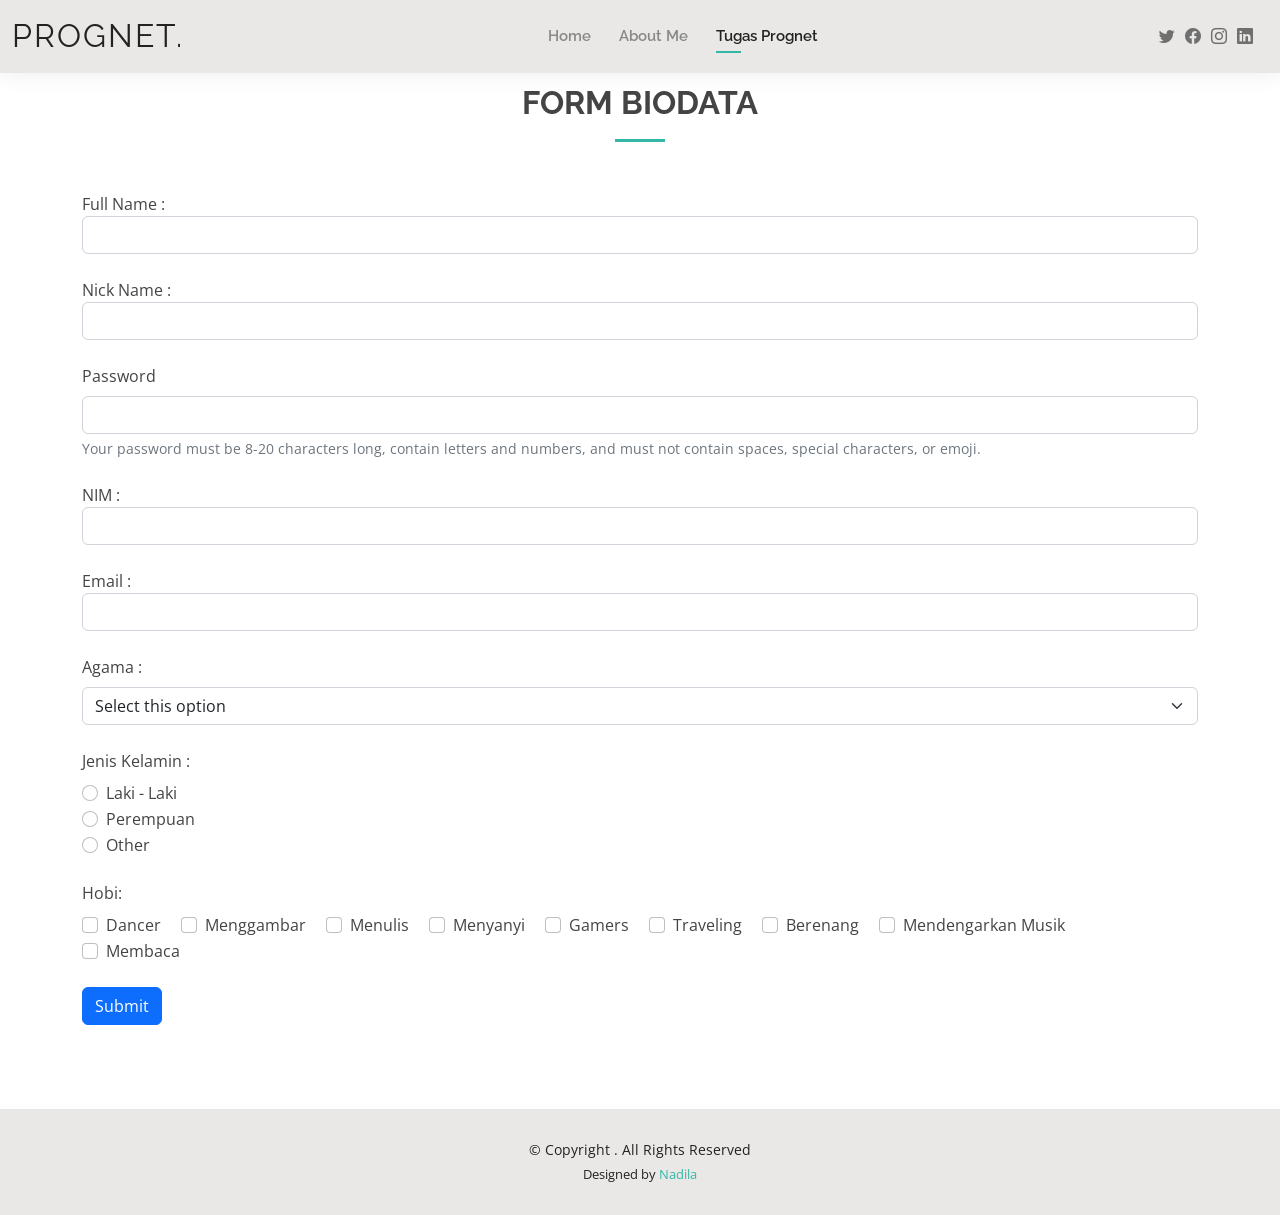
==== tugasjava.html @ 8a085e16 "Tugas Nadila" ====
<!DOCTYPE html>
<html lang="en">

<head>
  <meta charset="utf-8">
  <meta content="width=device-width, initial-scale=1.0" name="viewport">

  <title>Tugas Prognet - Nadila</title>
  <meta content="" name="description">
  <meta content="" name="keywords">

  <!-- Favicons -->
  <link href="assets/img/favicon.png" rel="icon">
  <link href="assets/img/apple-touch-icon.png" rel="apple-touch-icon">

  <!-- Google Fonts -->
  <link href="https://fonts.googleapis.com/css?family=Open+Sans:300,300i,400,400i,600,600i,700,700i|Raleway:300,300i,400,400i,500,500i,600,600i,700,700i|Poppins:300,300i,400,400i,500,500i,600,600i,700,700i" rel="stylesheet">

  <!-- Vendor CSS Files -->
  <link href="assets/vendor/aos/aos.css" rel="stylesheet">
  <link href="assets/vendor/bootstrap/css/bootstrap.min.css" rel="stylesheet">
  <link href="assets/vendor/bootstrap-icons/bootstrap-icons.css" rel="stylesheet">
  <link href="assets/vendor/boxicons/css/boxicons.min.css" rel="stylesheet">
  <link href="assets/vendor/glightbox/css/glightbox.min.css" rel="stylesheet">
  <link href="assets/vendor/swiper/swiper-bundle.min.css" rel="stylesheet">

  <!-- Template Main CSS File -->
  <link href="assets/css/style.css" rel="stylesheet">

  <!-- =======================================================
  * Template Name: Kelly - v4.10.0
  * Template URL: https://bootstrapmade.com/kelly-free-bootstrap-cv-resume-html-template/
  * Author: BootstrapMade.com
  * License: https://bootstrapmade.com/license/
  ======================================================== -->
</head>

<body>

  <!-- ======= Header ======= -->
  <header id="header" class="fixed-top">
    <div class="container-fluid d-flex justify-content-between align-items-center">

      <h1 class="logo me-auto me-lg-0"><a href="index.html">Prognet.</a></h1>
      <!-- Uncomment below if you prefer to use an image logo -->
      <!-- <a href="index.html" class="logo"><img src="assets/img/logo.png" alt="" class="img-fluid"></a>-->

      <nav id="navbar" class="navbar order-last order-lg-0">
        <ul>
          <li><a href="index.html">Home</a></li>
          <li><a href="about.html">About Me</a></li>
          <li><a class="active" href="tugasprognet.html">Tugas Prognet</a></li>
        </ul>
        <i class="bi bi-list mobile-nav-toggle"></i>
      </nav><!-- .navbar -->

      <div class="header-social-links">
        <a href="#" class="twitter"><i class="bi bi-twitter"></i></a>
        <a href="#" class="facebook"><i class="bi bi-facebook"></i></a>
        <a href="#" class="instagram"><i class="bi bi-instagram"></i></a>
        <a href="#" class="linkedin"><i class="bi bi-linkedin"></i></i></a>
      </div>

    </div>

  </header><!-- End Header -->

<section id="form" class="form-mf sect-pt4 route">
    <div class="container mt-4">
        <div class="section-title">
            <h2>Form Biodata</h2>
        </div>
        <form id="formbio" action="hasil.html" method="GET">
          <div class="form-group mb-4">
            <label for="fullname">Full Name :</label>
            <input type="text" class="form-control" id="fullname" name="fullname" required>
          </div>
          <div class="form-group mb-4">
            <label for="nickname">Nick Name :</label>
            <input type="text" class="form-control" id="nickname" name="nickname" required>
          </div>
          <div>
            <label for="password" class="form-label">Password</label>
            <input type="password" id="password" class="form-control" aria-describedby="passwordHelpBlock" required>
            <div id="passwordHelpBlock" class="form-text mb-4">
              Your password must be 8-20 characters long, contain letters and numbers, and must not contain spaces, special characters, or emoji.
            </div>
          </div>
          <div class="form-group mb-4">
              <label for="nim">NIM :</label>
              <input type="text" class="form-control" id="nim" name="nim" required>
          </div>
          <div class="form-group mb-4">
            <label for="email">Email :</label>
            <input type="text" class="form-control" id="email" name="email" required>
        </div>
          <div class="form-group mb-4">
            <label for="agama" class="form-label">Agama :</label>
            <select class="form-select" aria-label="Default select example">
              <option selected>Select this option</option>
              <option value="Hindu">Hindu</option>
              <option value="Islam">Islam</option>
              <option value="Budha">Budha</option>
              <option value="Kristen Protestan">Kristen Protestan</option>
              <option value="Kristen Katolik">Kristen Katolik</option>
              <option value="Kong Hu Chu">Kong Hu Chu</option>
              <option value="Other">Other</option>
            </select>
          </div>
          <div>
            <label for="jeniskelamin" class="form-label">Jenis Kelamin :</label>
          </div>
          <div class="form-check">
            <input class="form-check-input" type="radio" name="jeniskelamin" id="jeniskelamin" required>
            <label class="form-check-label" for="jeniskelamin" value="Laki - Laki">
              Laki - Laki
            </label>
          </div>
          <div class="form-check">
            <input class="form-check-input" type="radio" name="jeniskelamin" id="jeniskelamin" required>
            <label class="form-check-label" for="jeniskelamin" value="Perempuan">
              Perempuan
            </label>
          </div>
          <div class="form-check mb-4">
            <input class="form-check-input" type="radio" name="jeniskelamin" id="jeniskelamin" required>
            <label class="form-check-label" for="jeniskelamin" value="Tidak ingin memberitahu">
              Other
            </label>
          </div>
        <div>
            <label for="hobi" class="form-label">Hobi:</label>
          </div>
          <div class="form-check form-check-inline">
            <input class="form-check-input" type="checkbox" id="hobi" value="option1">
            <label class="form-check-label" for="hobi">Dancer</label>
          </div>
          <div class="form-check form-check-inline">
            <input class="form-check-input" type="checkbox" id="hobi" value="option2">
            <label class="form-check-label" for="hobi">Menggambar</label>
          </div>
          <div class="form-check form-check-inline">
            <input class="form-check-input" type="checkbox" id="hobi" value="option3">
            <label class="form-check-label" for="hobi">Menulis</label>
          </div>
          <div class="form-check form-check-inline">
            <input class="form-check-input" type="checkbox" id="hobi" value="option4">
            <label class="form-check-label" for="hobi">Menyanyi</label>
          </div>
          <div class="form-check form-check-inline">
            <input class="form-check-input" type="checkbox" id="hobi" value="option5">
            <label class="form-check-label" for="hobi">Gamers</label>
          </div>
          <div class="form-check form-check-inline">
            <input class="form-check-input" type="checkbox" id="hobi" value="option6">
            <label class="form-check-label" for="hobi">Traveling</label>
          </div>
          <div class="form-check form-check-inline">
            <input class="form-check-input" type="checkbox" id="hobi" value="option7">
            <label class="form-check-label" for="hobi">Berenang</label>
          </div>
          <div class="form-check form-check-inline">
            <input class="form-check-input" type="checkbox" id="hobi" value="option8">
            <label class="form-check-label" for="hobi">Mendengarkan Musik</label>
          </div>
          <div class="form-check form-check-inline mb-4">
            <input class="form-check-input" type="checkbox" id="hobi" value="option9">
            <label class="form-check-label" for="hobi">Membaca</label>
          </div>
          <div>
            <button type="submit" class="btn btn-primary mb-4">Submit</button>
          </div>
      </form>
  </div>
</section>

  <!-- ======= Footer ======= -->
  <footer id="footer">
    <div class="container">
      <div class="copyright">
        &copy; Copyright <strong><span></span></strong>. All Rights Reserved
      </div>
      <div class="credits">
        <!-- All the links in the footer should remain intact. -->
        <!-- You can delete the links only if you purchased the pro version. -->
        <!-- Licensing information: https://bootstrapmade.com/license/ -->
        <!-- Purchase the pro version with working PHP/AJAX contact form: https://bootstrapmade.com/kelly-free-bootstrap-cv-resume-html-template/ -->
        Designed by <a href="https://bootstrapmade.com/">Nadila</a>
      </div>
    </div>
  </footer><!-- End  Footer -->

  <div id="preloader"></div>
  <a href="#" class="back-to-top d-flex align-items-center justify-content-center"><i class="bi bi-arrow-up-short"></i></a>

  <!-- Vendor JS Files -->
  <script src="assets/vendor/purecounter/purecounter_vanilla.js"></script>
  <script src="assets/vendor/aos/aos.js"></script>
  <script src="assets/vendor/bootstrap/js/bootstrap.bundle.min.js"></script>
  <script src="assets/vendor/glightbox/js/glightbox.min.js"></script>
  <script src="assets/vendor/isotope-layout/isotope.pkgd.min.js"></script>
  <script src="assets/vendor/swiper/swiper-bundle.min.js"></script>
  <script src="assets/vendor/waypoints/noframework.waypoints.js"></script>
  <script src="assets/vendor/php-email-form/validate.js"></script>

  <!-- Template Main JS File -->
  <script src="assets/js/main.js"></script>

</body>

</html>
---- assets/css/style.css ----
/**
* Template Name: Kelly - v4.10.0
* Template URL: https://bootstrapmade.com/kelly-free-bootstrap-cv-resume-html-template/
* Author: BootstrapMade.com
* License: https://bootstrapmade.com/license/
*/

/*--------------------------------------------------------------
# General
--------------------------------------------------------------*/
body {
  font-family: "Open Sans", sans-serif;
  color: #444444;
}

a {
  color: #46c7ae;
  text-decoration: none;
}

a:hover {
  color: #51cdbe;
  text-decoration: none;
}

h1,
h2,
h3,
h4,
h5,
h6 {
  font-family: "Raleway", sans-serif;
}

#main {
  margin-top: 50px;
}

@media (max-width: 992px) {
  #main {
    margin-top: 30px;
  }
}

/*--------------------------------------------------------------
# Preloader
--------------------------------------------------------------*/
#preloader {
  position: fixed;
  top: 0;
  left: 0;
  right: 0;
  bottom: 0;
  z-index: 9999;
  overflow: hidden;
  background: #fff;
}

#preloader:before {
  content: "";
  position: fixed;
  top: calc(50% - 30px);
  left: calc(50% - 30px);
  border: 6px solid #34b7a7;
  border-top-color: #dcf5f2;
  border-radius: 50%;
  width: 60px;
  height: 60px;
  -webkit-animation: animate-preloader 1s linear infinite;
  animation: animate-preloader 1s linear infinite;
}

@-webkit-keyframes animate-preloader {
  0% {
    transform: rotate(0deg);
  }

  100% {
    transform: rotate(360deg);
  }
}

@keyframes animate-preloader {
  0% {
    transform: rotate(0deg);
  }

  100% {
    transform: rotate(360deg);
  }
}

/*--------------------------------------------------------------
# Back to top button
--------------------------------------------------------------*/
.back-to-top {
  position: fixed;
  visibility: hidden;
  opacity: 0;
  right: 15px;
  bottom: 15px;
  z-index: 996;
  background: #34b7a7;
  width: 40px;
  height: 40px;
  border-radius: 50px;
  transition: all 0.4s;
}

.back-to-top i {
  font-size: 24px;
  color: #fff;
  line-height: 0;
}

.back-to-top:hover {
  background: #49cbbb;
  color: #fff;
}

.back-to-top.active {
  visibility: visible;
  opacity: 1;
}

/*--------------------------------------------------------------
# Header
--------------------------------------------------------------*/
#header {
  background: #e9e8e6;
  box-shadow: 0px 0px 25px 0 rgba(0, 0, 0, 0.08);
  z-index: 997;
  padding: 15px 0;
}

#header .logo {
  font-size: 32px;
  margin: 0;
  padding: 0;
  line-height: 1;
  font-weight: 400;
  letter-spacing: 2px;
  text-transform: uppercase;
}

#header .logo a {
  color: #222222;
}

#header .logo img {
  max-height: 40px;
}

@media (max-width: 992px) {
  #header .logo {
    font-size: 28px;
  }
}

/*--------------------------------------------------------------
# Header Social Links
--------------------------------------------------------------*/
.header-social-links {
  padding-right: 15px;
}

.header-social-links a {
  color: #6f6f6f;
  padding-left: 6px;
  display: inline-block;
  line-height: 0px;
  transition: 0.3s;
  font-size: 16px;
}

.header-social-links a:hover {
  color: #34b7a7;
}

/*--------------------------------------------------------------
# Navigation Menu
--------------------------------------------------------------*/
/**
* Desktop Navigation 
*/
.navbar {
  padding: 0;
}

.navbar ul {
  margin: 0;
  padding: 0;
  display: flex;
  list-style: none;
  align-items: center;
}

.navbar li {
  position: relative;
  padding: 10px 0 10px 28px;
}

.navbar a,
.navbar a:focus {
  display: flex;
  align-items: center;
  justify-content: space-between;
  font-family: "Raleway", sans-serif;
  font-size: 15px;
  font-weight: 600;
  color: #888888;
  white-space: nowrap;
  transition: 0.3s;
  position: relative;
}

.navbar a i,
.navbar a:focus i {
  font-size: 12px;
  line-height: 0;
  margin-left: 5px;
}

.navbar>ul>li>a:before {
  content: "";
  position: absolute;
  width: 0;
  height: 2px;
  bottom: -5px;
  left: 0;
  background-color: #34b7a7;
  visibility: hidden;
  width: 0px;
  transition: all 0.3s ease-in-out 0s;
}

.navbar a:hover:before,
.navbar li:hover>a:before,
.navbar .active:before {
  visibility: visible;
  width: 25px;
}

.navbar a:hover,
.navbar .active,
.navbar .active:focus,
.navbar li:hover>a {
  color: #222222;
}

.navbar .dropdown ul {
  display: block;
  position: absolute;
  left: 14px;
  top: calc(100% + 30px);
  margin: 0;
  padding: 10px 0;
  z-index: 99;
  opacity: 0;
  visibility: hidden;
  background: #fff;
  box-shadow: 0px 0px 30px rgba(127, 137, 161, 0.25);
  transition: 0.3s;
  border-radius: 4px;
}

.navbar .dropdown ul li {
  min-width: 200px;
  padding: 0;
}

.navbar .dropdown ul a {
  padding: 10px 20px;
  font-size: 15px;
  text-transform: none;
  font-weight: 600;
}

.navbar .dropdown ul a i {
  font-size: 12px;
}

.navbar .dropdown ul a:hover,
.navbar .dropdown ul .active:hover,
.navbar .dropdown ul li:hover>a {
  color: #34b7a7;
}

.navbar .dropdown:hover>ul {
  opacity: 1;
  top: 100%;
  visibility: visible;
}

.navbar .dropdown .dropdown ul {
  top: 0;
  left: calc(100% - 30px);
  visibility: hidden;
}

.navbar .dropdown .dropdown:hover>ul {
  opacity: 1;
  top: 0;
  left: 100%;
  visibility: visible;
}

@media (max-width: 1366px) {
  .navbar .dropdown .dropdown ul {
    left: -90%;
  }

  .navbar .dropdown .dropdown:hover>ul {
    left: -100%;
  }
}

/**
* Mobile Navigation 
*/
.mobile-nav-toggle {
  color: #222222;
  font-size: 28px;
  cursor: pointer;
  display: none;
  line-height: 0;
  transition: 0.5s;
}

.mobile-nav-toggle.bi-x {
  color: #fff;
}

@media (max-width: 991px) {
  .mobile-nav-toggle {
    display: block;
  }

  .navbar ul {
    display: none;
  }
}

.navbar-mobile {
  position: fixed;
  overflow: hidden;
  top: 0;
  right: 0;
  left: 0;
  bottom: 0;
  background: rgba(9, 9, 9, 0.9);
  transition: 0.3s;
  z-index: 999;
}

.navbar-mobile .mobile-nav-toggle {
  position: absolute;
  top: 15px;
  right: 15px;
}

.navbar-mobile ul {
  display: block;
  position: absolute;
  top: 55px;
  right: 15px;
  bottom: 15px;
  left: 15px;
  padding: 10px 0;
  border-radius: 10px;
  background-color: #fff;
  overflow-y: auto;
  transition: 0.3s;
}

.navbar-mobile a,
.navbar-mobile a:focus {
  font-size: 15px;
  padding-right: 15px;
  color: #222222;
}

.navbar-mobile a:hover,
.navbar-mobile .active,
.navbar-mobile li:hover>a {
  color: #34b7a7;
}

.navbar-mobile .getstarted,
.navbar-mobile .getstarted:focus {
  margin: 15px;
}

.navbar-mobile .dropdown ul {
  position: static;
  display: none;
  margin: 10px 20px;
  padding: 10px 0;
  z-index: 99;
  opacity: 1;
  visibility: visible;
  background: #fff;
  box-shadow: 0px 0px 30px rgba(127, 137, 161, 0.25);
}

.navbar-mobile .dropdown ul li {
  min-width: 200px;
}

.navbar-mobile .dropdown ul a {
  padding: 10px 20px;
}

.navbar-mobile .dropdown ul a i {
  font-size: 12px;
}

.navbar-mobile .dropdown ul a:hover,
.navbar-mobile .dropdown ul .active:hover,
.navbar-mobile .dropdown ul li:hover>a {
  color: #34b7a7;
}

.navbar-mobile .dropdown>.dropdown-active {
  display: block;
}

/*--------------------------------------------------------------
# Hero Section
--------------------------------------------------------------*/
#hero {
  width: 100%;
  height: 100vh;
  background: url("../img/home1.jpg") top right;
  background-size: cover;
}

#hero .container {
  padding-top: 70px;
  position: relative;
}

@media (max-width: 992px) {
  #hero .container {
    padding-top: 58px;
  }
}

#hero h1 {
  margin: 0;
  font-size: 48px;
  font-weight: 700;
  line-height: 56px;
  color: #222222;
}

#hero h2 {
  color: #6f6f6f;
  margin: 10px 0 0 0;
  font-size: 22px;
}

#hero .btn-about {
  font-family: "Raleway", sans-serif;
  text-transform: uppercase;
  font-weight: 600;
  font-size: 12px;
  letter-spacing: 1px;
  display: inline-block;
  padding: 12px 40px;
  border-radius: 50px;
  transition: 0.5s;
  margin-top: 30px;
  color: #fff;
  background: #34b7a7;
}

#hero .btn-about:hover {
  background: #3dc8b7;
}

@media (min-width: 1024px) {
  #hero {
    background-attachment: fixed;
  }
}

@media (max-width: 992px) {
  #hero:before {
    content: "";
    background: rgba(255, 255, 255, 0.8);
    position: absolute;
    bottom: 0;
    top: 0;
    left: 0;
    right: 0;
  }

  #hero h1 {
    font-size: 28px;
    line-height: 36px;
  }

  #hero h2 {
    font-size: 18px;
    line-height: 24px;
  }
}

/*--------------------------------------------------------------
# Sections General
--------------------------------------------------------------*/
section {
  padding: 60px 0;
}

.section-bg {
  background-color: #e7f8f6;
}

.section-title {
  text-align: center;
  padding-bottom: 30px;
}

.section-title h2 {
  font-size: 32px;
  font-weight: bold;
  text-transform: uppercase;
  margin-bottom: 20px;
  padding-bottom: 20px;
  position: relative;
}

.section-title h2::after {
  content: "";
  position: absolute;
  display: block;
  width: 50px;
  height: 3px;
  background: #34b7a7;
  bottom: 0;
  left: calc(50% - 25px);
}

.section-title p {
  margin-bottom: 0;
}

/*--------------------------------------------------------------
# Cta
--------------------------------------------------------------*/
.cta {
  background: linear-gradient(rgba(0, 0, 0, 0.6), rgba(0, 0, 0, 0.6)), url("../img/home1.jpg") fixed center center;
  background-size: cover;
  padding: 80px 0;
}

.cta h3 {
  color: #fff;
  font-size: 28px;
  font-weight: 700;
}

.cta p {
  color: #fff;
}

.cta .cta-btn {
  font-family: "Raleway", sans-serif;
  text-transform: uppercase;
  font-weight: 500;
  font-size: 16px;
  letter-spacing: 1px;
  display: inline-block;
  padding: 8px 20px;
  border-radius: 2px;
  transition: 0.5s;
  margin: 10px;
  border: 2px solid #fff;
  color: #fff;
}

.cta .cta-btn:hover {
  background: #34b7a7;
  border: 2px solid #34b7a7;
}

@media (max-width: 1024px) {
  .cta {
    background-attachment: scroll;
  }
}

@media (min-width: 769px) {
  .cta .cta-btn-container {
    display: flex;
    align-items: center;
    justify-content: flex-end;
  }
}

/*--------------------------------------------------------------
# About
--------------------------------------------------------------*/
.about .content h3 {
  font-weight: 700;
  font-size: 26px;
  color: #555555;
}

.about .content ul {
  list-style: none;
  padding: 0;
}

.about .content ul li {
  padding-bottom: 10px;
}

.about .content ul i {
  font-size: 20px;
  padding-right: 2px;
  color: #34b7a7;
}

.about .content p:last-child {
  margin-bottom: 0;
}

/*--------------------------------------------------------------
# Skills
--------------------------------------------------------------*/
.skills .progress {
  height: 60px;
  display: block;
  background: none;
  border-radius: 0;
}

.skills .progress .skill {
  padding: 10px 0;
  margin: 0 0 6px 0;
  text-transform: uppercase;
  display: block;
  font-weight: 600;
  font-family: "Poppins", sans-serif;
  color: #222222;
}

.skills .progress .skill .val {
  float: right;
  font-style: normal;
}

.skills .progress-bar-wrap {
  background: #f3f3f3;
}

.skills .progress-bar {
  width: 1px;
  height: 10px;
  transition: 0.9s;
  background-color: #34b7a7;
}

/*--------------------------------------------------------------
# Facts
--------------------------------------------------------------*/
.facts .counters span {
  font-size: 48px;
  display: block;
  color: #34b7a7;
}

.facts .counters p {
  padding: 0;
  margin: 0 0 20px 0;
  font-family: "Raleway", sans-serif;
  font-size: 14px;
}

/*--------------------------------------------------------------
# Testimonials
--------------------------------------------------------------*/
.testimonials .section-header {
  margin-bottom: 40px;
}

.testimonials .testimonials-carousel,
.testimonials .testimonials-slider {
  overflow: hidden;
}

.testimonials .testimonial-item {
  text-align: center;
}

.testimonials .testimonial-item .testimonial-img {
  width: 120px;
  border-radius: 50%;
  border: 4px solid #fff;
  margin: 0 auto;
}

.testimonials .testimonial-item h3 {
  font-size: 20px;
  font-weight: bold;
  margin: 10px 0 5px 0;
  color: #111;
}

.testimonials .testimonial-item h4 {
  font-size: 14px;
  color: #999;
  margin: 0 0 15px 0;
}

.testimonials .testimonial-item .quote-icon-left,
.testimonials .testimonial-item .quote-icon-right {
  color: #c8efea;
  font-size: 26px;
}

.testimonials .testimonial-item .quote-icon-left {
  display: inline-block;
  left: -5px;
  position: relative;
}

.testimonials .testimonial-item .quote-icon-right {
  display: inline-block;
  right: -5px;
  position: relative;
  top: 10px;
}

.testimonials .testimonial-item p {
  font-style: italic;
  margin: 0 auto 15px auto;
}

@media (min-width: 992px) {
  .testimonials .testimonial-item p {
    width: 80%;
  }
}

.testimonials .swiper-pagination {
  margin-top: 20px;
  position: relative;
}

.testimonials .swiper-pagination .swiper-pagination-bullet {
  width: 12px;
  height: 12px;
  background-color: #fff;
  opacity: 1;
  border: 1px solid #34b7a7;
}

.testimonials .swiper-pagination .swiper-pagination-bullet-active {
  background-color: #34b7a7;
}

/*--------------------------------------------------------------
# Resume
--------------------------------------------------------------*/
.resume .resume-title {
  font-size: 26px;
  font-weight: 400;
  margin-top: 20px;
  margin-bottom: 20px;
  color: #222222;
}

.resume .resume-item {
  padding: 0 0 20px 20px;
  margin-top: -2px;
  border-left: 2px solid #34b7a7;
  position: relative;
}

.resume .resume-item h4 {
  line-height: 18px;
  font-size: 18px;
  font-weight: 600;
  font-family: "Poppins", sans-serif;
  color: #1d685f;
  margin-bottom: 10px;
}

.resume .resume-item h5 {
  font-size: 16px;
  background: #effbf9;
  padding: 5px 15px;
  display: inline-block;
  font-weight: 600;
  margin-bottom: 10px;
  color: #34b7a7;
}

.resume .resume-item ul {
  padding-left: 20px;
}

.resume .resume-item ul li {
  padding-bottom: 10px;
}

.resume .resume-item:last-child {
  padding-bottom: 0;
}

.resume .resume-item::before {
  content: "";
  position: absolute;
  width: 16px;
  height: 16px;
  border-radius: 50px;
  left: -9px;
  top: 0;
  background: #fff;
  border: 2px solid #34b7a7;
}

/*--------------------------------------------------------------
# Services
--------------------------------------------------------------*/
.services .icon-box {
  text-align: center;
  padding: 70px 20px 80px 20px;
  transition: all ease-in-out 0.3s;
  background: #fff;
  box-shadow: 0px 0 35px 0 rgba(0, 0, 0, 0.08);
}

.services .icon-box .icon {
  margin: 0 auto;
  width: 100px;
  height: 100px;
  display: flex;
  align-items: center;
  justify-content: center;
  transition: ease-in-out 0.3s;
  position: relative;
}

.services .icon-box .icon i {
  font-size: 36px;
  transition: 0.5s;
  position: relative;
}

.services .icon-box .icon svg {
  position: absolute;
  top: 0;
  left: 0;
}

.services .icon-box .icon svg path {
  transition: 0.5s;
  fill: #f5f5f5;
}

.services .icon-box h4 {
  font-weight: 600;
  margin: 10px 0 15px 0;
  font-size: 22px;
}

.services .icon-box h4 a {
  color: #222222;
  transition: ease-in-out 0.3s;
}

.services .icon-box p {
  line-height: 24px;
  font-size: 14px;
  margin-bottom: 0;
}

.services .iconbox-blue i {
  color: #47aeff;
}

.services .iconbox-blue:hover .icon i {
  color: #fff;
}

.services .iconbox-blue:hover .icon path {
  fill: #47aeff;
}

.services .iconbox-orange i {
  color: #ffa76e;
}

.services .iconbox-orange:hover .icon i {
  color: #fff;
}

.services .iconbox-orange:hover .icon path {
  fill: #ffa76e;
}

.services .iconbox-pink i {
  color: #e80368;
}

.services .iconbox-pink:hover .icon i {
  color: #fff;
}

.services .iconbox-pink:hover .icon path {
  fill: #e80368;
}

.services .iconbox-yellow i {
  color: #ffbb2c;
}

.services .iconbox-yellow:hover .icon i {
  color: #fff;
}

.services .iconbox-yellow:hover .icon path {
  fill: #ffbb2c;
}

.services .iconbox-red i {
  color: #ff5828;
}

.services .iconbox-red:hover .icon i {
  color: #fff;
}

.services .iconbox-red:hover .icon path {
  fill: #ff5828;
}

.services .iconbox-teal i {
  color: #11dbcf;
}

.services .iconbox-teal:hover .icon i {
  color: #fff;
}

.services .iconbox-teal:hover .icon path {
  fill: #11dbcf;
}

/*--------------------------------------------------------------
# Portfolio
--------------------------------------------------------------*/
.portfolio .portfolio-item {
  margin-bottom: 30px;
}

.portfolio #portfolio-flters {
  padding: 0;
  margin: 0 auto 20px auto;
  list-style: none;
  text-align: center;
}

.portfolio #portfolio-flters li {
  cursor: pointer;
  display: inline-block;
  padding: 8px 16px 10px 16px;
  font-size: 13px;
  font-weight: 500;
  line-height: 1;
  text-transform: uppercase;
  color: #444444;
  margin-bottom: 5px;
  transition: all 0.3s ease-in-out;
  border-radius: 50px;
}

.portfolio #portfolio-flters li:hover,
.portfolio #portfolio-flters li.filter-active {
  color: #fff;
  background: #34b7a7;
}

.portfolio #portfolio-flters li:last-child {
  margin-right: 0;
}

.portfolio .portfolio-wrap {
  transition: 0.3s;
  position: relative;
  overflow: hidden;
  z-index: 1;
  background: rgba(34, 34, 34, 0.6);
}

.portfolio .portfolio-wrap::before {
  content: "";
  background: rgba(34, 34, 34, 0.6);
  position: absolute;
  left: 0;
  right: 0;
  top: 0;
  bottom: 0;
  transition: all ease-in-out 0.3s;
  z-index: 2;
  opacity: 0;
}

.portfolio .portfolio-wrap img {
  transition: all ease-in-out 0.3s;
}

.portfolio .portfolio-wrap .portfolio-info {
  opacity: 0;
  position: absolute;
  top: 0;
  left: 0;
  right: 0;
  bottom: 0;
  z-index: 3;
  transition: all ease-in-out 0.3s;
  display: flex;
  flex-direction: column;
  justify-content: flex-end;
  align-items: flex-start;
  padding: 20px;
}

.portfolio .portfolio-wrap .portfolio-info h4 {
  font-size: 20px;
  color: #fff;
  font-weight: 600;
}

.portfolio .portfolio-wrap .portfolio-info p {
  color: rgba(255, 255, 255, 0.7);
  font-size: 14px;
  text-transform: uppercase;
  padding: 0;
  margin: 0;
  font-style: italic;
}

.portfolio .portfolio-wrap .portfolio-links {
  text-align: center;
  z-index: 4;
}

.portfolio .portfolio-wrap .portfolio-links a {
  color: #fff;
  margin: 0 5px 0 0;
  font-size: 28px;
  display: inline-block;
  transition: 0.3s;
}

.portfolio .portfolio-wrap .portfolio-links a:hover {
  color: #78d9cd;
}

.portfolio .portfolio-wrap:hover::before {
  opacity: 1;
}

.portfolio .portfolio-wrap:hover img {
  transform: scale(1.2);
}

.portfolio .portfolio-wrap:hover .portfolio-info {
  opacity: 1;
}

/*--------------------------------------------------------------
# Portfolio Details
--------------------------------------------------------------*/
.portfolio-details {
  padding-top: 0;
}

.portfolio-details .portfolio-details-slider img {
  width: 100%;
}

.portfolio-details .portfolio-details-slider .swiper-pagination {
  margin-top: 20px;
  position: relative;
}

.portfolio-details .portfolio-details-slider .swiper-pagination .swiper-pagination-bullet {
  width: 12px;
  height: 12px;
  background-color: #fff;
  opacity: 1;
  border: 1px solid #34b7a7;
}

.portfolio-details .portfolio-details-slider .swiper-pagination .swiper-pagination-bullet-active {
  background-color: #34b7a7;
}

.portfolio-details .portfolio-info {
  padding: 30px;
  box-shadow: 0px 0 30px rgba(34, 34, 34, 0.08);
}

.portfolio-details .portfolio-info h3 {
  font-size: 22px;
  font-weight: 700;
  margin-bottom: 20px;
  padding-bottom: 20px;
  border-bottom: 1px solid #eee;
}

.portfolio-details .portfolio-info ul {
  list-style: none;
  padding: 0;
  font-size: 15px;
}

.portfolio-details .portfolio-info ul li+li {
  margin-top: 10px;
}

.portfolio-details .portfolio-description {
  padding-top: 30px;
}

.portfolio-details .portfolio-description h2 {
  font-size: 26px;
  font-weight: 700;
  margin-bottom: 20px;
}

.portfolio-details .portfolio-description p {
  padding: 0;
}

/*--------------------------------------------------------------
# Contact
--------------------------------------------------------------*/
.contact .info {
  width: 100%;
  background: #fff;
}

.contact .info i {
  font-size: 20px;
  color: #34b7a7;
  float: left;
  width: 44px;
  height: 44px;
  background: #effbf9;
  display: flex;
  justify-content: center;
  align-items: center;
  border-radius: 50px;
  transition: all 0.3s ease-in-out;
}

.contact .info h4 {
  padding: 0 0 0 60px;
  font-size: 22px;
  font-weight: 600;
  margin-bottom: 5px;
  color: #222222;
}

.contact .info p {
  padding: 0 0 0 60px;
  margin-bottom: 0;
  font-size: 14px;
  color: #555555;
}

.contact .info .email,
.contact .info .phone {
  margin-top: 40px;
}

.contact .info .email:hover i,
.contact .info .address:hover i,
.contact .info .phone:hover i {
  background: #34b7a7;
  color: #fff;
}

.contact .php-email-form {
  width: 100%;
  background: #fff;
}

.contact .php-email-form .form-group {
  padding-bottom: 8px;
}

.contact .php-email-form .error-message {
  display: none;
  color: #fff;
  background: #ed3c0d;
  text-align: center;
  padding: 15px;
  font-weight: 600;
}

.contact .php-email-form .sent-message {
  display: none;
  color: #fff;
  background: #18d26e;
  text-align: center;
  padding: 15px;
  font-weight: 600;
}

.contact .php-email-form .loading {
  display: none;
  background: #fff;
  text-align: center;
  padding: 15px;
}

.contact .php-email-form .loading:before {
  content: "";
  display: inline-block;
  border-radius: 50%;
  width: 24px;
  height: 24px;
  margin: 0 10px -6px 0;
  border: 3px solid #18d26e;
  border-top-color: #eee;
  -webkit-animation: animate-loading 1s linear infinite;
  animation: animate-loading 1s linear infinite;
}

.contact .php-email-form input,
.contact .php-email-form textarea {
  border-radius: 4px;
  box-shadow: none;
  font-size: 14px;
}

.contact .php-email-form input:focus,
.contact .php-email-form textarea:focus {
  border-color: #34b7a7;
}

.contact .php-email-form input {
  height: 44px;
}

.contact .php-email-form textarea {
  padding: 10px 12px;
}

.contact .php-email-form button[type=submit] {
  background: #34b7a7;
  border: 0;
  padding: 10px 30px 12px 30px;
  color: #fff;
  transition: 0.4s;
  border-radius: 50px;
}

.contact .php-email-form button[type=submit]:hover {
  background: #3dc8b7;
}

@-webkit-keyframes animate-loading {
  0% {
    transform: rotate(0deg);
  }

  100% {
    transform: rotate(360deg);
  }
}

@keyframes animate-loading {
  0% {
    transform: rotate(0deg);
  }

  100% {
    transform: rotate(360deg);
  }
}

/*--------------------------------------------------------------
# Footer
--------------------------------------------------------------*/
#footer {
  background: #e9e8e6;
  padding: 30px 0;
  color: #222222;
  font-size: 14px;
  text-align: center;
}

#footer .credits {
  padding-top: 5px;
  font-size: 13px;
}

#footer .credits a {
  color: #34b7a7;
}
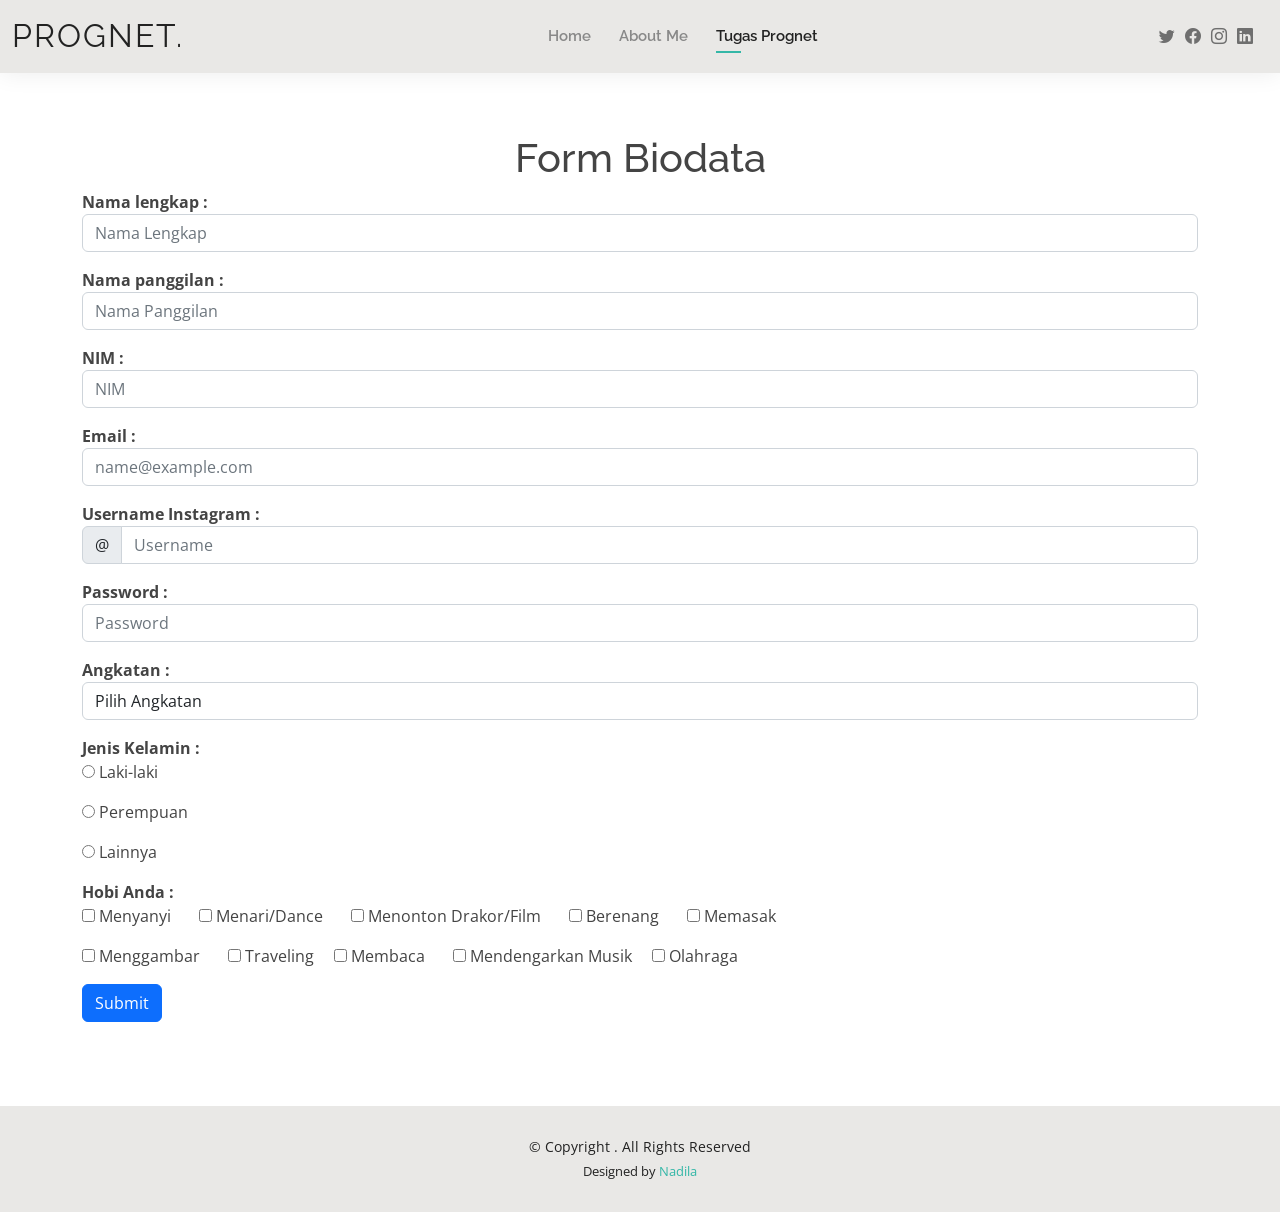
==== commit 2ceabb1e: "Update JavaScript" ====
--- a/tugasjava.html
+++ b/tugasjava.html
@@ -65,114 +65,152 @@
 
   </header><!-- End Header -->
 
-<section id="form" class="form-mf sect-pt4 route">
-    <div class="container mt-4">
-        <div class="section-title">
-            <h2>Form Biodata</h2>
+  <main id="main"><!-- Start main -->
+
+    <!-- ======= Start Form ======= -->
+    <section id="form" class="form-mf sect-pt4 route">
+      <div class="container mt-4">
+        <h1 class="text-center">Form Biodata</h1>
+          <form name="formBiodata" action="hasil.php" method="post" onsubmit="return validateForm()">
+            <div class="form-group mb-3">
+              <label><strong>Nama lengkap :</strong></label>
+              <input type="text" name="fullname" placeholder="Nama Lengkap" class="form-control">
+            </div>
+            <div class="form-group mb-3">
+              <label><strong>Nama panggilan :</strong></label>
+              <input type="text" name="nickname" placeholder="Nama Panggilan" class="form-control">
+            </div>
+            <div class="form-group mb-3">
+              <label><strong>NIM :</strong></label>
+              <input type="text" name="nim" placeholder="NIM" class="form-control">
+            </div>
+            <div class="form-group mb-3">
+              <label><strong>Email :</strong></label>
+              <input type="email" name="email" placeholder="name@example.com" class="form-control">
+            </div>
+            <div class="form-group">
+              <label><strong>Username Instagram :</strong></label>
+            </div>
+            <div class="input-group flex-nowrap mb-3">
+              <span class="input-group-text" id="addon-wrapping">@</span>
+              <input type="text" name="username" class="form-control" placeholder="Username" aria-label="Username" aria-describedby="addon-wrapping">
+            </div>
+            <div class="form-group mb-3">
+              <label><strong>Password :</strong></label>
+              <input type="password" name="password" class="form-control" placeholder="Password" aria-describedby="passwordHelpBlock">
+            </div>
+            <div class="form-group mb-3">
+              <label><strong>Angkatan :</strong></label>
+              <select name="angkatan" class="form-control">
+                <option selected>Pilih Angkatan</option>
+                <option value="Angkatan 19">Angkatan 19</option>
+                <option value="Angkatan 20">Angkatan 20</option>
+                <option value="Angkatan 21">Angkatan 21</option>
+                <option value="Angkatan 22">Angkatan 22</option>
+                <option value="Angkatan 23">Angkatan 23</option>
+              </select>
+            </div>
+            <div>
+              <label"><strong>Jenis Kelamin :</strong></label>
+              <p><input class="me-1" type='radio' name='jeniskelamin' value='Laki - Laki'>Laki-laki</p>
+              <p><input class="me-1" type='radio' name='jeniskelamin' value='Perempuan'>Perempuan</p>
+              <p><input class="me-1" type='radio' name='jeniskelamin' value='Tidak ingin Memberi Tahu'>Lainnya</p>
+            </div>
+            <div class="mb-3">
+              <label><strong>Hobi Anda :</strong></label>
+              <p>
+                <input class="me-1" type='checkbox' name='hobi[]' value='Menyanyi'>Menyanyi
+                <input class="ms-4 me-1" type='checkbox' name='hobi[]' value='Menari/Dance'>Menari/Dance
+                <input class="ms-4 me-1" type='checkbox' name='hobi[]' value='Menonton Drakor/Film'>Menonton Drakor/Film
+                <input class="ms-4 me-1" type='checkbox' name='hobi[]' value='Berenang'>Berenang
+                <input class="ms-4 me-1" type='checkbox' name='hobi[]' value='Memasak'>Memasak
+              <p></p>
+                <input class="me-1" type='checkbox' name='hobi[]' value='Menggambar'>Menggambar         
+                <input class="ms-4 me-1" type='checkbox' name='hobi[]' value='Traveling'>Traveling
+                <input class="ms-3 me-1" type='checkbox' name='hobi[]' value='Membaca'>Membaca
+                <input class="ms-4 me-1" type='checkbox' name='hobi[]' value='Mendengarkan Musik'>Mendengarkan Musik
+                <input class="ms-3 me-1" type='checkbox' name='hobi[]' value='Olahraga'>Olahraga
+              </p>
+            </div>
+            <div>
+              <button type="submit" name="submit" class="btn btn-primary mb-4">Submit</button>
+            </div>
+          </form>
         </div>
-        <form id="formbio" action="hasil.html" method="GET">
-          <div class="form-group mb-4">
-            <label for="fullname">Full Name :</label>
-            <input type="text" class="form-control" id="fullname" name="fullname" required>
-          </div>
-          <div class="form-group mb-4">
-            <label for="nickname">Nick Name :</label>
-            <input type="text" class="form-control" id="nickname" name="nickname" required>
-          </div>
-          <div>
-            <label for="password" class="form-label">Password</label>
-            <input type="password" id="password" class="form-control" aria-describedby="passwordHelpBlock" required>
-            <div id="passwordHelpBlock" class="form-text mb-4">
-              Your password must be 8-20 characters long, contain letters and numbers, and must not contain spaces, special characters, or emoji.
-            </div>
-          </div>
-          <div class="form-group mb-4">
-              <label for="nim">NIM :</label>
-              <input type="text" class="form-control" id="nim" name="nim" required>
-          </div>
-          <div class="form-group mb-4">
-            <label for="email">Email :</label>
-            <input type="text" class="form-control" id="email" name="email" required>
-        </div>
-          <div class="form-group mb-4">
-            <label for="agama" class="form-label">Agama :</label>
-            <select class="form-select" aria-label="Default select example">
-              <option selected>Select this option</option>
-              <option value="Hindu">Hindu</option>
-              <option value="Islam">Islam</option>
-              <option value="Budha">Budha</option>
-              <option value="Kristen Protestan">Kristen Protestan</option>
-              <option value="Kristen Katolik">Kristen Katolik</option>
-              <option value="Kong Hu Chu">Kong Hu Chu</option>
-              <option value="Other">Other</option>
-            </select>
-          </div>
-          <div>
-            <label for="jeniskelamin" class="form-label">Jenis Kelamin :</label>
-          </div>
-          <div class="form-check">
-            <input class="form-check-input" type="radio" name="jeniskelamin" id="jeniskelamin" required>
-            <label class="form-check-label" for="jeniskelamin" value="Laki - Laki">
-              Laki - Laki
-            </label>
-          </div>
-          <div class="form-check">
-            <input class="form-check-input" type="radio" name="jeniskelamin" id="jeniskelamin" required>
-            <label class="form-check-label" for="jeniskelamin" value="Perempuan">
-              Perempuan
-            </label>
-          </div>
-          <div class="form-check mb-4">
-            <input class="form-check-input" type="radio" name="jeniskelamin" id="jeniskelamin" required>
-            <label class="form-check-label" for="jeniskelamin" value="Tidak ingin memberitahu">
-              Other
-            </label>
-          </div>
-        <div>
-            <label for="hobi" class="form-label">Hobi:</label>
-          </div>
-          <div class="form-check form-check-inline">
-            <input class="form-check-input" type="checkbox" id="hobi" value="option1">
-            <label class="form-check-label" for="hobi">Dancer</label>
-          </div>
-          <div class="form-check form-check-inline">
-            <input class="form-check-input" type="checkbox" id="hobi" value="option2">
-            <label class="form-check-label" for="hobi">Menggambar</label>
-          </div>
-          <div class="form-check form-check-inline">
-            <input class="form-check-input" type="checkbox" id="hobi" value="option3">
-            <label class="form-check-label" for="hobi">Menulis</label>
-          </div>
-          <div class="form-check form-check-inline">
-            <input class="form-check-input" type="checkbox" id="hobi" value="option4">
-            <label class="form-check-label" for="hobi">Menyanyi</label>
-          </div>
-          <div class="form-check form-check-inline">
-            <input class="form-check-input" type="checkbox" id="hobi" value="option5">
-            <label class="form-check-label" for="hobi">Gamers</label>
-          </div>
-          <div class="form-check form-check-inline">
-            <input class="form-check-input" type="checkbox" id="hobi" value="option6">
-            <label class="form-check-label" for="hobi">Traveling</label>
-          </div>
-          <div class="form-check form-check-inline">
-            <input class="form-check-input" type="checkbox" id="hobi" value="option7">
-            <label class="form-check-label" for="hobi">Berenang</label>
-          </div>
-          <div class="form-check form-check-inline">
-            <input class="form-check-input" type="checkbox" id="hobi" value="option8">
-            <label class="form-check-label" for="hobi">Mendengarkan Musik</label>
-          </div>
-          <div class="form-check form-check-inline mb-4">
-            <input class="form-check-input" type="checkbox" id="hobi" value="option9">
-            <label class="form-check-label" for="hobi">Membaca</label>
-          </div>
-          <div>
-            <button type="submit" class="btn btn-primary mb-4">Submit</button>
-          </div>
-      </form>
-  </div>
-</section>
+      <script>
+        function validateForm() {
+          // Validasi Nama Lengkap
+          if (document.forms["formBiodata"]["fullname"].value == "") {
+              alert("Masukkan Nama Lengkap Anda");
+              document.forms["formBiodata"]["fullname"].focus();
+              return false;
+          }
+          // Validasi Nama Lengkap
+          if (document.forms["formBiodata"]["nickname"].value == "") {
+              alert("Masukkan Nama Panggilam Anda");
+              document.forms["formBiodata"]["nickname"].focus();
+              return false;
+          }
+          // Validasi NIM
+          if (document.forms["formBiodata"]["nim"].value == "") {
+              alert("Masukkan NIM Anda");
+              document.forms["formBiodata"]["nim"].focus();
+              return false;
+          }
+          // Validasi E-mail
+          if (document.forms["formBiodata"]["email"].value == "") {
+              alert("Masukkan E-mail Aktif Anda");
+              document.forms["formBiodata"]["email"].focus();
+              return false;
+          }
+          // Validasi Username
+          if (document.forms["formBiodata"]["username"].value == "") {
+              alert("Masukkan Username Anda");
+              document.forms["formBiodata"]["username"].focus();
+              return false;
+          }
+          // Validasi Password
+          if (document.forms["formBiodata"]["password"].value == "") {
+              alert("Masukkan Password Anda");
+              document.forms["formBiodata"]["password"].focus();
+              return false;
+          }
+          // Validasi Program Studi
+          if (document.forms["formBiodata"]["angkatan"].selectedIndex < 1) {
+              alert("Pilih Angkatan Anda");
+              document.forms["formBiodata"]["angkatan"].focus();
+              return false;
+          }
+          // Validasi Jenis Kelamin
+          var jeniskelamin = document.getElementsByName('jeniskelamin');
+          var genValue = false;
+            for(var i=0; i<jeniskelamin.length;i++){
+              if(jeniskelamin[i].checked == true){
+                  genValue = true;    
+              }
+            }
+            if(!genValue){
+              alert("Pilih Jenis Kelamin Anda");
+              return false;
+            }
+          // Validasi Hobi
+          var hobi = document.getElementsByName('hobi[]');
+          var genValue = false;
+            for(var i=0; i<hobi.length;i++){
+              if(hobi[i].checked == true){
+                  genValue = true;    
+              }
+            }
+            if(!genValue){
+              alert("Anda Belum Memilih Hobi!");
+              return false;
+            }
+        }
+      </script>
+    </section>
+    <!-- ======= End Form ======= -->
+  
+  </main><!-- End #main -->
 
   <!-- ======= Footer ======= -->
   <footer id="footer">
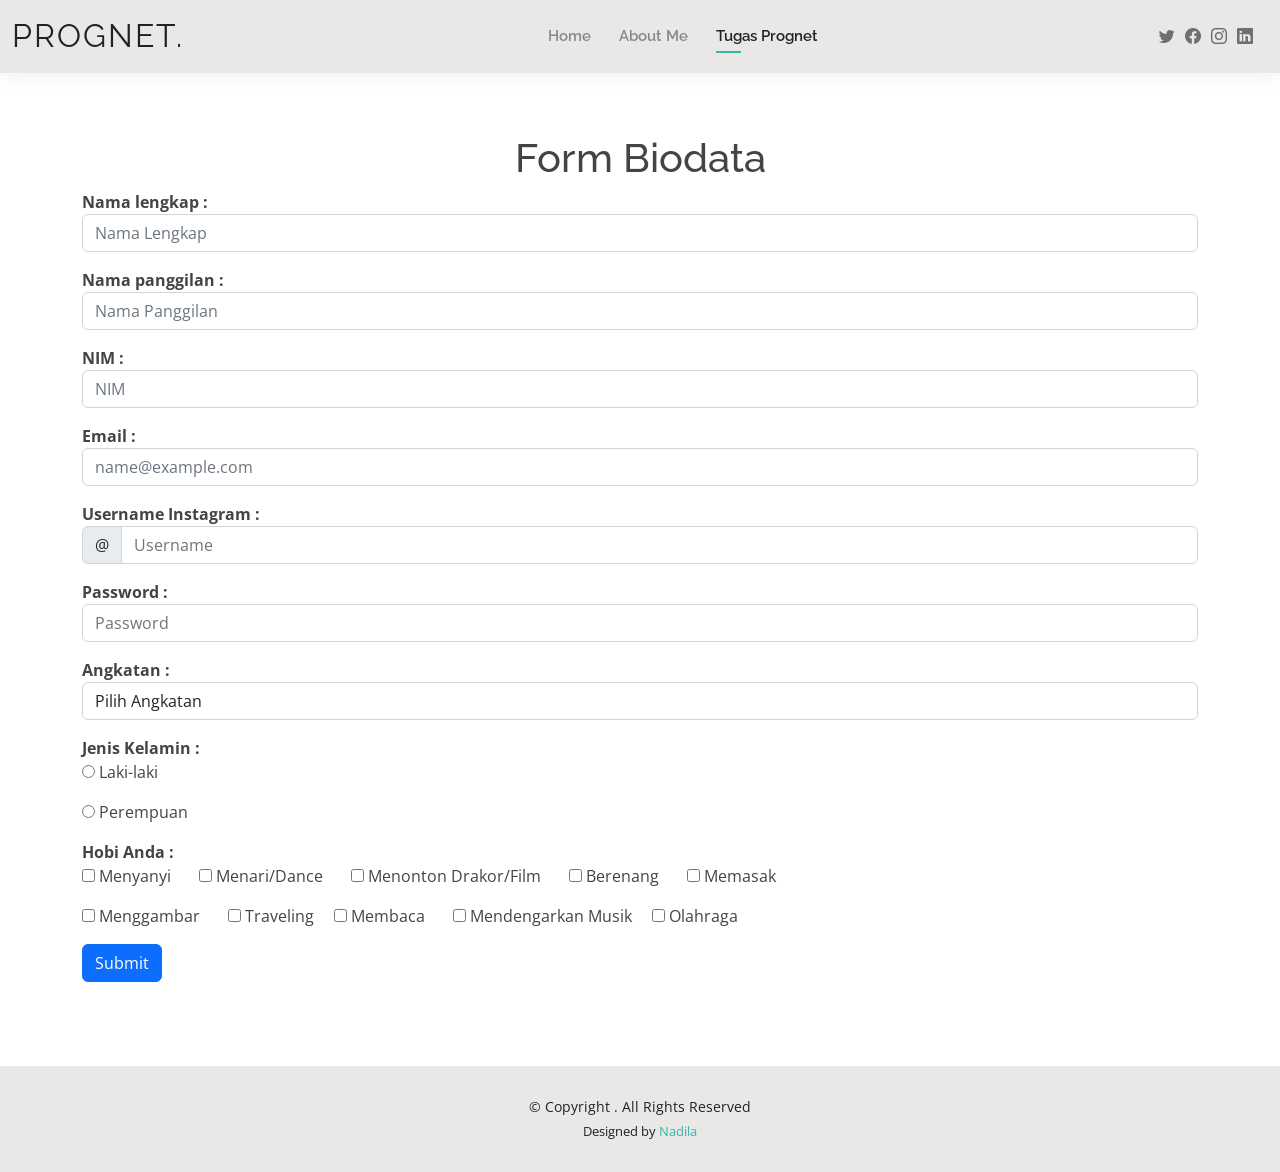
==== commit b23c3f4a: "Update JavaScript" ====
--- a/tugasjava.html
+++ b/tugasjava.html
@@ -114,7 +114,6 @@
               <label"><strong>Jenis Kelamin :</strong></label>
               <p><input class="me-1" type='radio' name='jeniskelamin' value='Laki - Laki'>Laki-laki</p>
               <p><input class="me-1" type='radio' name='jeniskelamin' value='Perempuan'>Perempuan</p>
-              <p><input class="me-1" type='radio' name='jeniskelamin' value='Tidak ingin Memberi Tahu'>Lainnya</p>
             </div>
             <div class="mb-3">
               <label><strong>Hobi Anda :</strong></label>
@@ -147,7 +146,7 @@
           }
           // Validasi Nama Lengkap
           if (document.forms["formBiodata"]["nickname"].value == "") {
-              alert("Masukkan Nama Panggilam Anda");
+              alert("Masukkan Nama Panggilan Anda");
               document.forms["formBiodata"]["nickname"].focus();
               return false;
           }
